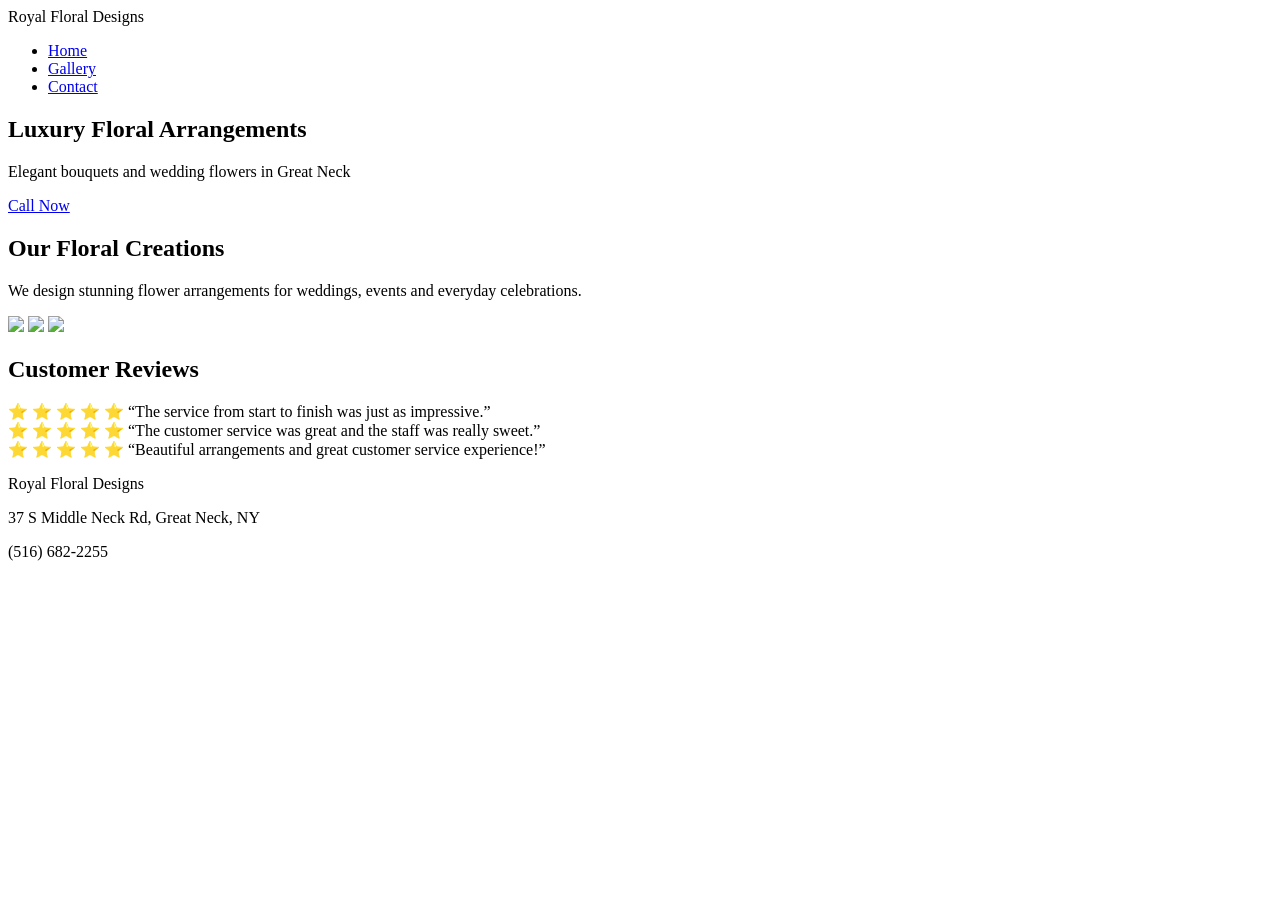
==== index.html @ 55d2398f "Create index.html" ====
<!DOCTYPE html>
<html lang="en">
<head>

<meta charset="UTF-8">
<meta name="viewport" content="width=device-width, initial-scale=1.0">

<title>Royal Floral Designs | Great Neck Florist</title>

<meta name="description" content="Luxury floral arrangements in Great Neck for weddings, events, and bouquets.">

<link rel="stylesheet" href="css/styles.css">

<link href="https://fonts.googleapis.com/css2?family=Playfair+Display:wght@600&family=Open+Sans&display=swap" rel="stylesheet">

</head>

<body>

<nav>

<div class="logo">Royal Floral Designs</div>

<ul>

<li><a href="index.html">Home</a></li>
<li><a href="gallery.html">Gallery</a></li>
<li><a href="contact.html">Contact</a></li>

</ul>

</nav>

<section class="hero">

<h1>Luxury Floral Arrangements</h1>

<p>Elegant bouquets and wedding flowers in Great Neck</p>

<a class="btn" href="tel:+15166822255">Call Now</a>

</section>

<section class="about">

<h2>Our Floral Creations</h2>

<p>We design stunning flower arrangements for weddings, events and everyday celebrations.</p>

<div class="gallery-preview">

<img src="images/flower1.jpg">
<img src="images/flower2.jpg">
<img src="images/flower3.jpg">

</div>

</section>

<section class="reviews">

<h2>Customer Reviews</h2>

<div class="review">
⭐ ⭐ ⭐ ⭐ ⭐  
“The service from start to finish was just as impressive.”
</div>

<div class="review">
⭐ ⭐ ⭐ ⭐ ⭐  
“The customer service was great and the staff was really sweet.”
</div>

<div class="review">
⭐ ⭐ ⭐ ⭐ ⭐  
“Beautiful arrangements and great customer service experience!”
</div>

</section>

<footer>

<p>Royal Floral Designs</p>
<p>37 S Middle Neck Rd, Great Neck, NY</p>
<p>(516) 682-2255</p>

</footer>

<script src="js/script.js"></script>

</body>

</html>
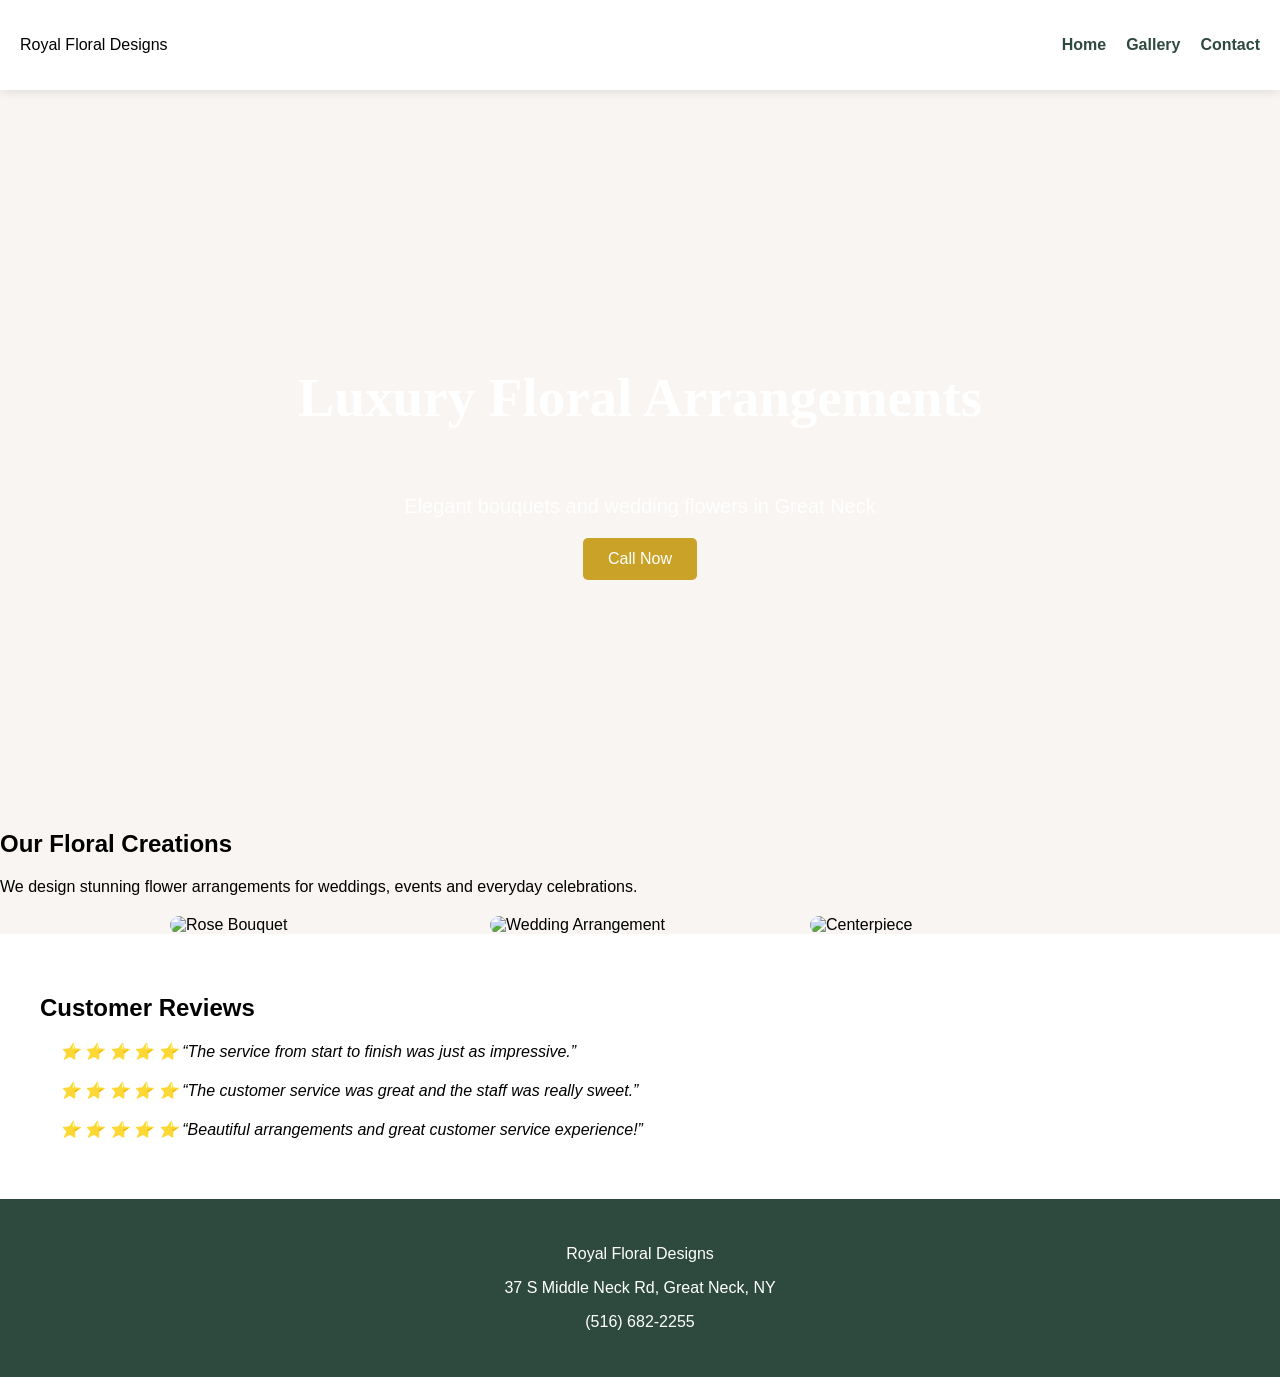
==== commit e1d08ea0: "Update index.html" ====
--- a/index.html
+++ b/index.html
@@ -49,9 +49,9 @@
 
 <div class="gallery-preview">
 
-<img src="images/flower1.jpg">
-<img src="images/flower2.jpg">
-<img src="images/flower3.jpg">
+<img src="https://upload.wikimedia.org/wikipedia/commons/4/44/Red_Roses.jpg" alt="Rose Bouquet">
+<img src="https://upload.wikimedia.org/wikipedia/commons/0/05/Floral_arrangement_1.jpg" alt="Wedding Arrangement">
+<img src="https://upload.wikimedia.org/wikipedia/commons/3/3d/Flower_Centerpiece.jpg" alt="Centerpiece">
 
 </div>
 
--- a/css/styles.css
+++ b/css/styles.css
@@ -0,0 +1,161 @@
+body{
+margin:0;
+font-family:'Open Sans', sans-serif;
+background:#F8F5F2;
+scroll-behavior:smooth;
+}
+
+nav{
+display:flex;
+justify-content:space-between;
+align-items:center;
+padding:20px;
+background:white;
+box-shadow:0 2px 10px rgba(0,0,0,0.1);
+}
+
+nav ul{
+display:flex;
+list-style:none;
+}
+
+nav ul li{
+margin-left:20px;
+}
+
+nav a{
+text-decoration:none;
+color:#2E4A3F;
+font-weight:600;
+}
+
+.hero{
+height:80vh;
+background:url('../images/flower1.jpg') center/cover;
+display:flex;
+flex-direction:column;
+justify-content:center;
+align-items:center;
+color:white;
+text-align:center;
+animation:fadeHero 2s ease;
+}
+
+.hero h1{
+font-family:'Playfair Display', serif;
+font-size:55px;
+animation:fadeUp 1.5s ease;
+}
+
+.hero p{
+font-size:20px;
+margin-bottom:20px;
+animation:fadeUp 2s ease;
+}
+
+.btn{
+background:#C9A227;
+padding:12px 25px;
+color:white;
+text-decoration:none;
+border-radius:5px;
+transition:0.3s;
+}
+
+.btn:hover{
+background:#a9851a;
+transform:scale(1.05);
+}
+
+.gallery-preview{
+display:flex;
+gap:20px;
+justify-content:center;
+margin-top:20px;
+flex-wrap:wrap;
+}
+
+.gallery-preview img{
+width:300px;
+border-radius:10px;
+transition:0.4s;
+}
+
+.gallery-preview img:hover{
+transform:scale(1.1);
+}
+
+.gallery{
+padding:40px;
+text-align:center;
+}
+
+.grid{
+display:grid;
+grid-template-columns:repeat(auto-fit,minmax(250px,1fr));
+gap:20px;
+}
+
+.grid img{
+width:100%;
+border-radius:10px;
+transition:0.5s;
+opacity:0;
+transform:translateY(40px);
+}
+
+.grid img.show{
+opacity:1;
+transform:translateY(0);
+}
+
+.grid img:hover{
+transform:scale(1.08);
+}
+
+.reviews{
+padding:40px;
+background:white;
+}
+
+.review{
+margin:20px;
+font-style:italic;
+opacity:0;
+transform:translateY(30px);
+transition:1s;
+}
+
+.review.show{
+opacity:1;
+transform:translateY(0);
+}
+
+footer{
+text-align:center;
+padding:30px;
+background:#2E4A3F;
+color:white;
+}
+
+iframe{
+width:100%;
+height:400px;
+border:none;
+}
+
+@keyframes fadeUp{
+from{
+opacity:0;
+transform:translateY(40px);
+}
+to{
+opacity:1;
+transform:translateY(0);
+}
+}
+
+@keyframes fadeHero{
+from{opacity:0}
+to{opacity:1}
+}
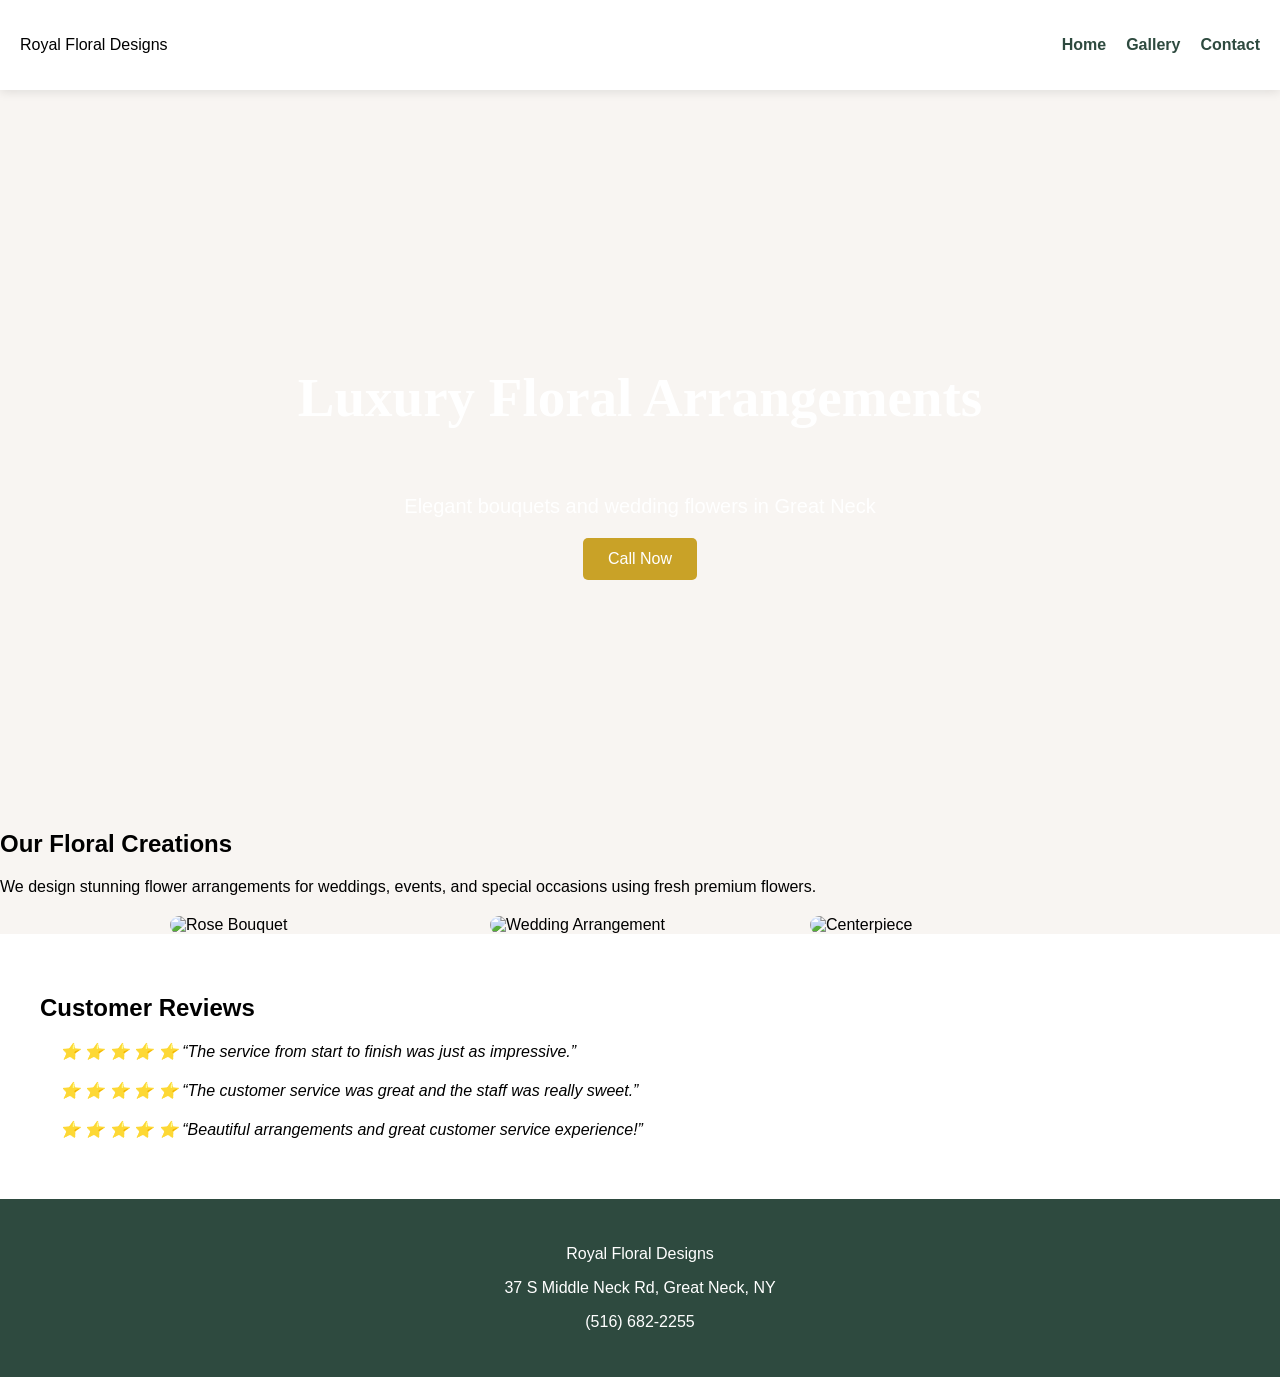
==== commit aec1e4ae: "Update index.html" ====
--- a/index.html
+++ b/index.html
@@ -1,93 +1,58 @@
 <!DOCTYPE html>
 <html lang="en">
 <head>
-
 <meta charset="UTF-8">
 <meta name="viewport" content="width=device-width, initial-scale=1.0">
-
 <title>Royal Floral Designs | Great Neck Florist</title>
-
-<meta name="description" content="Luxury floral arrangements in Great Neck for weddings, events, and bouquets.">
-
 <link rel="stylesheet" href="css/styles.css">
-
 <link href="https://fonts.googleapis.com/css2?family=Playfair+Display:wght@600&family=Open+Sans&display=swap" rel="stylesheet">
-
 </head>
-
 <body>
 
+<!-- Navigation -->
 <nav>
-
-<div class="logo">Royal Floral Designs</div>
-
-<ul>
-
-<li><a href="index.html">Home</a></li>
-<li><a href="gallery.html">Gallery</a></li>
-<li><a href="contact.html">Contact</a></li>
-
-</ul>
-
+  <div class="logo">Royal Floral Designs</div>
+  <ul>
+    <li><a href="index.html">Home</a></li>
+    <li><a href="gallery.html">Gallery</a></li>
+    <li><a href="contact.html">Contact</a></li>
+  </ul>
 </nav>
 
+<!-- Hero Section -->
 <section class="hero">
-
-<h1>Luxury Floral Arrangements</h1>
-
-<p>Elegant bouquets and wedding flowers in Great Neck</p>
-
-<a class="btn" href="tel:+15166822255">Call Now</a>
-
+  <div class="hero-overlay"></div>
+  <h1 class="hero-title">Luxury Floral Arrangements</h1>
+  <p class="hero-subtitle">Elegant bouquets and wedding flowers in Great Neck</p>
+  <a class="btn" href="tel:+15166822255">Call Now</a>
 </section>
 
+<!-- About Section -->
 <section class="about">
-
-<h2>Our Floral Creations</h2>
-
-<p>We design stunning flower arrangements for weddings, events and everyday celebrations.</p>
-
-<div class="gallery-preview">
-
-<img src="https://upload.wikimedia.org/wikipedia/commons/4/44/Red_Roses.jpg" alt="Rose Bouquet">
-<img src="https://upload.wikimedia.org/wikipedia/commons/0/05/Floral_arrangement_1.jpg" alt="Wedding Arrangement">
-<img src="https://upload.wikimedia.org/wikipedia/commons/3/3d/Flower_Centerpiece.jpg" alt="Centerpiece">
-
-</div>
-
+  <h2>Our Floral Creations</h2>
+  <p>We design stunning flower arrangements for weddings, events, and special occasions using fresh premium flowers.</p>
+  <div class="gallery-preview">
+    <img src="https://upload.wikimedia.org/wikipedia/commons/4/44/Red_Roses.jpg" alt="Rose Bouquet">
+    <img src="https://upload.wikimedia.org/wikipedia/commons/0/05/Floral_arrangement_1.jpg" alt="Wedding Arrangement">
+    <img src="https://upload.wikimedia.org/wikipedia/commons/3/3d/Flower_Centerpiece.jpg" alt="Centerpiece">
+  </div>
 </section>
 
+<!-- Reviews Section -->
 <section class="reviews">
-
-<h2>Customer Reviews</h2>
-
-<div class="review">
-⭐ ⭐ ⭐ ⭐ ⭐  
-“The service from start to finish was just as impressive.”
-</div>
-
-<div class="review">
-⭐ ⭐ ⭐ ⭐ ⭐  
-“The customer service was great and the staff was really sweet.”
-</div>
-
-<div class="review">
-⭐ ⭐ ⭐ ⭐ ⭐  
-“Beautiful arrangements and great customer service experience!”
-</div>
-
+  <h2>Customer Reviews</h2>
+  <div class="review">⭐ ⭐ ⭐ ⭐ ⭐ “The service from start to finish was just as impressive.”</div>
+  <div class="review">⭐ ⭐ ⭐ ⭐ ⭐ “The customer service was great and the staff was really sweet.”</div>
+  <div class="review">⭐ ⭐ ⭐ ⭐ ⭐ “Beautiful arrangements and great customer service experience!”</div>
 </section>
 
+<!-- Footer -->
 <footer>
-
-<p>Royal Floral Designs</p>
-<p>37 S Middle Neck Rd, Great Neck, NY</p>
-<p>(516) 682-2255</p>
-
+  <p>Royal Floral Designs</p>
+  <p>37 S Middle Neck Rd, Great Neck, NY</p>
+  <p>(516) 682-2255</p>
 </footer>
 
 <script src="js/script.js"></script>
-
 </body>
-
 </html>
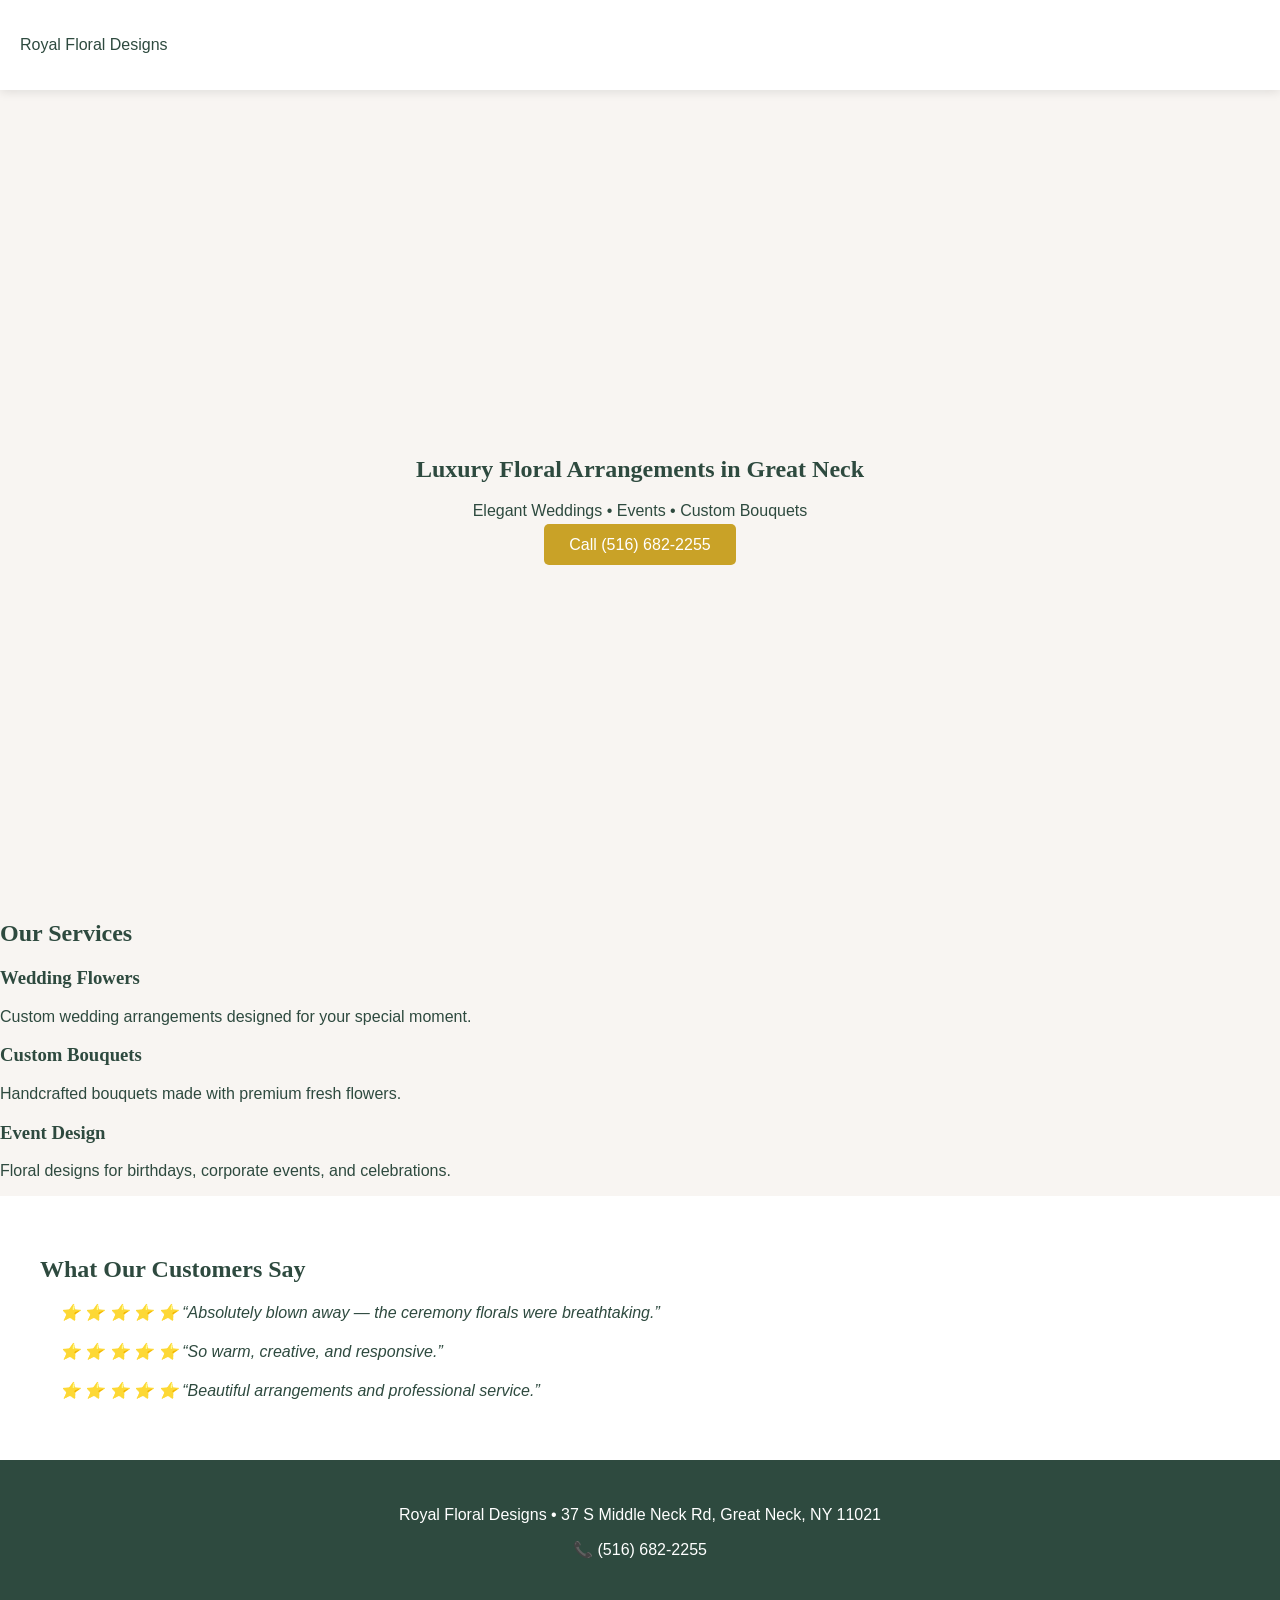
==== commit 32eb5c4c: "Update index.html" ====
--- a/index.html
+++ b/index.html
@@ -4,12 +4,13 @@
 <meta charset="UTF-8">
 <meta name="viewport" content="width=device-width, initial-scale=1.0">
 <title>Royal Floral Designs | Great Neck Florist</title>
+
 <link rel="stylesheet" href="css/styles.css">
 <link href="https://fonts.googleapis.com/css2?family=Playfair+Display:wght@600&family=Open+Sans&display=swap" rel="stylesheet">
 </head>
 <body>
 
-<!-- Navigation -->
+<!-- NAVIGATION -->
 <nav>
   <div class="logo">Royal Floral Designs</div>
   <ul>
@@ -19,38 +20,45 @@
   </ul>
 </nav>
 
-<!-- Hero Section -->
+<!-- HERO BANNER -->
 <section class="hero">
-  <div class="hero-overlay"></div>
-  <h1 class="hero-title">Luxury Floral Arrangements</h1>
-  <p class="hero-subtitle">Elegant bouquets and wedding flowers in Great Neck</p>
-  <a class="btn" href="tel:+15166822255">Call Now</a>
-</section>
-
-<!-- About Section -->
-<section class="about">
-  <h2>Our Floral Creations</h2>
-  <p>We design stunning flower arrangements for weddings, events, and special occasions using fresh premium flowers.</p>
-  <div class="gallery-preview">
-    <img src="https://upload.wikimedia.org/wikipedia/commons/4/44/Red_Roses.jpg" alt="Rose Bouquet">
-    <img src="https://upload.wikimedia.org/wikipedia/commons/0/05/Floral_arrangement_1.jpg" alt="Wedding Arrangement">
-    <img src="https://upload.wikimedia.org/wikipedia/commons/3/3d/Flower_Centerpiece.jpg" alt="Centerpiece">
+  <div class="hero-text">
+    <h1>Luxury Floral Arrangements in Great Neck</h1>
+    <p>Elegant Weddings • Events • Custom Bouquets</p>
+    <a class="btn" href="tel:+15166822255">Call (516) 682‑2255</a>
   </div>
 </section>
 
-<!-- Reviews Section -->
-<section class="reviews">
-  <h2>Customer Reviews</h2>
-  <div class="review">⭐ ⭐ ⭐ ⭐ ⭐ “The service from start to finish was just as impressive.”</div>
-  <div class="review">⭐ ⭐ ⭐ ⭐ ⭐ “The customer service was great and the staff was really sweet.”</div>
-  <div class="review">⭐ ⭐ ⭐ ⭐ ⭐ “Beautiful arrangements and great customer service experience!”</div>
+<!-- SERVICES SECTION -->
+<section class="services">
+  <h2>Our Services</h2>
+  <div class="service-boxes">
+    <div class="service">
+      <h3>Wedding Flowers</h3>
+      <p>Custom wedding arrangements designed for your special moment.</p>
+    </div>
+    <div class="service">
+      <h3>Custom Bouquets</h3>
+      <p>Handcrafted bouquets made with premium fresh flowers.</p>
+    </div>
+    <div class="service">
+      <h3>Event Design</h3>
+      <p>Floral designs for birthdays, corporate events, and celebrations.</p>
+    </div>
+  </div>
 </section>
 
-<!-- Footer -->
+<!-- REVIEWS -->
+<section class="reviews">
+  <h2>What Our Customers Say</h2>
+  <div class="review">⭐ ⭐ ⭐ ⭐ ⭐ “Absolutely blown away — the ceremony florals were breathtaking.”</div>
+  <div class="review">⭐ ⭐ ⭐ ⭐ ⭐ “So warm, creative, and responsive.”</div>
+  <div class="review">⭐ ⭐ ⭐ ⭐ ⭐ “Beautiful arrangements and professional service.”</div>
+</section>
+
 <footer>
-  <p>Royal Floral Designs</p>
-  <p>37 S Middle Neck Rd, Great Neck, NY</p>
-  <p>(516) 682-2255</p>
+  <p>Royal Floral Designs • 37 S Middle Neck Rd, Great Neck, NY 11021</p>
+  <p>📞 (516) 682‑2255</p>
 </footer>
 
 <script src="js/script.js"></script>
--- a/css/styles.css
+++ b/css/styles.css
@@ -1,161 +1,46 @@
-body{
-margin:0;
-font-family:'Open Sans', sans-serif;
-background:#F8F5F2;
-scroll-behavior:smooth;
-}
+/* Fonts & General */
+body{margin:0;font-family:'Open Sans',sans-serif;background:#F8F5F2;scroll-behavior:smooth;color:#2E4A3F;}
+h1,h2,h3{font-family:'Playfair Display',serif;}
+a{color:white;text-decoration:none;}
+.btn{background:#C9A227;padding:12px 25px;border-radius:5px;transition:0.3s;}
+.btn:hover{background:#a9851a;transform:scale(1.05);}
 
-nav{
-display:flex;
-justify-content:space-between;
-align-items:center;
-padding:20px;
-background:white;
-box-shadow:0 2px 10px rgba(0,0,0,0.1);
-}
+/* Navigation */
+nav{display:flex;justify-content:space-between;align-items:center;padding:20px;background:white;box-shadow:0 2px 10px rgba(0,0,0,0.1);}
+nav ul{display:flex;list-style:none;}
+nav ul li{margin-left:20px;}
+nav a{font-weight:600;}
 
-nav ul{
-display:flex;
-list-style:none;
-}
+/* Hero */
+.hero{height:90vh;background:url('https://upload.wikimedia.org/wikipedia/commons/4/44/Red_Roses.jpg') center/cover;display:flex;flex-direction:column;justify-content:center;align-items:center;text-align:center;position:relative;overflow:hidden;}
+.hero-overlay{position:absolute;top:0;left:0;width:100%;height:100%;background:rgba(46,74,63,0.4);}
+.hero-title{font-size:55px;color:white;animation:fadeUp 1.5s ease;}
+.hero-subtitle{font-size:22px;margin:20px;color:white;animation:fadeUp 2s ease;}
 
-nav ul li{
-margin-left:20px;
-}
+/* About & Gallery Preview */
+.about{padding:50px;text-align:center;background:linear-gradient(180deg,#F8F5F2,#EAE4DC);}
+.gallery-preview{display:flex;gap:20px;justify-content:center;flex-wrap:wrap;margin-top:20px;}
+.gallery-preview img{width:300px;border-radius:15px;transition:0.4s;transform:scale(1);opacity:0;transform:translateY(40px);}
+.gallery-preview img.show{opacity:1;transform:translateY(0);}
+.gallery-preview img:hover{transform:scale(1.08);}
 
-nav a{
-text-decoration:none;
-color:#2E4A3F;
-font-weight:600;
-}
+/* Gallery Page */
+.grid{display:grid;grid-template-columns:repeat(auto-fit,minmax(250px,1fr));gap:20px;padding:40px;}
+.grid img{width:100%;border-radius:15px;opacity:0;transform:translateY(40px);transition:0.5s;}
+.grid img.show{opacity:1;transform:translateY(0);}
+.grid img:hover{transform:scale(1.08);}
 
-.hero{
-height:80vh;
-background:url('../images/flower1.jpg') center/cover;
-display:flex;
-flex-direction:column;
-justify-content:center;
-align-items:center;
-color:white;
-text-align:center;
-animation:fadeHero 2s ease;
-}
+/* Reviews */
+.reviews{padding:40px;background:#ffffff;}
+.review{margin:20px;font-style:italic;opacity:0;transform:translateY(30px);transition:1s;}
+.review.show{opacity:1;transform:translateY(0);}
 
-.hero h1{
-font-family:'Playfair Display', serif;
-font-size:55px;
-animation:fadeUp 1.5s ease;
-}
+/* Contact */
+.contact{padding:40px;text-align:center;}
+iframe{width:100%;height:400px;border:none;margin-top:20px;}
 
-.hero p{
-font-size:20px;
-margin-bottom:20px;
-animation:fadeUp 2s ease;
-}
+/* Footer */
+footer{text-align:center;padding:30px;background:#2E4A3F;color:white;}
 
-.btn{
-background:#C9A227;
-padding:12px 25px;
-color:white;
-text-decoration:none;
-border-radius:5px;
-transition:0.3s;
-}
-
-.btn:hover{
-background:#a9851a;
-transform:scale(1.05);
-}
-
-.gallery-preview{
-display:flex;
-gap:20px;
-justify-content:center;
-margin-top:20px;
-flex-wrap:wrap;
-}
-
-.gallery-preview img{
-width:300px;
-border-radius:10px;
-transition:0.4s;
-}
-
-.gallery-preview img:hover{
-transform:scale(1.1);
-}
-
-.gallery{
-padding:40px;
-text-align:center;
-}
-
-.grid{
-display:grid;
-grid-template-columns:repeat(auto-fit,minmax(250px,1fr));
-gap:20px;
-}
-
-.grid img{
-width:100%;
-border-radius:10px;
-transition:0.5s;
-opacity:0;
-transform:translateY(40px);
-}
-
-.grid img.show{
-opacity:1;
-transform:translateY(0);
-}
-
-.grid img:hover{
-transform:scale(1.08);
-}
-
-.reviews{
-padding:40px;
-background:white;
-}
-
-.review{
-margin:20px;
-font-style:italic;
-opacity:0;
-transform:translateY(30px);
-transition:1s;
-}
-
-.review.show{
-opacity:1;
-transform:translateY(0);
-}
-
-footer{
-text-align:center;
-padding:30px;
-background:#2E4A3F;
-color:white;
-}
-
-iframe{
-width:100%;
-height:400px;
-border:none;
-}
-
-@keyframes fadeUp{
-from{
-opacity:0;
-transform:translateY(40px);
-}
-to{
-opacity:1;
-transform:translateY(0);
-}
-}
-
-@keyframes fadeHero{
-from{opacity:0}
-to{opacity:1}
-}
+/* Animations */
+@keyframes fadeUp{from{opacity:0;transform:translateY(40px);}to{opacity:1;transform:translateY(0);}}
